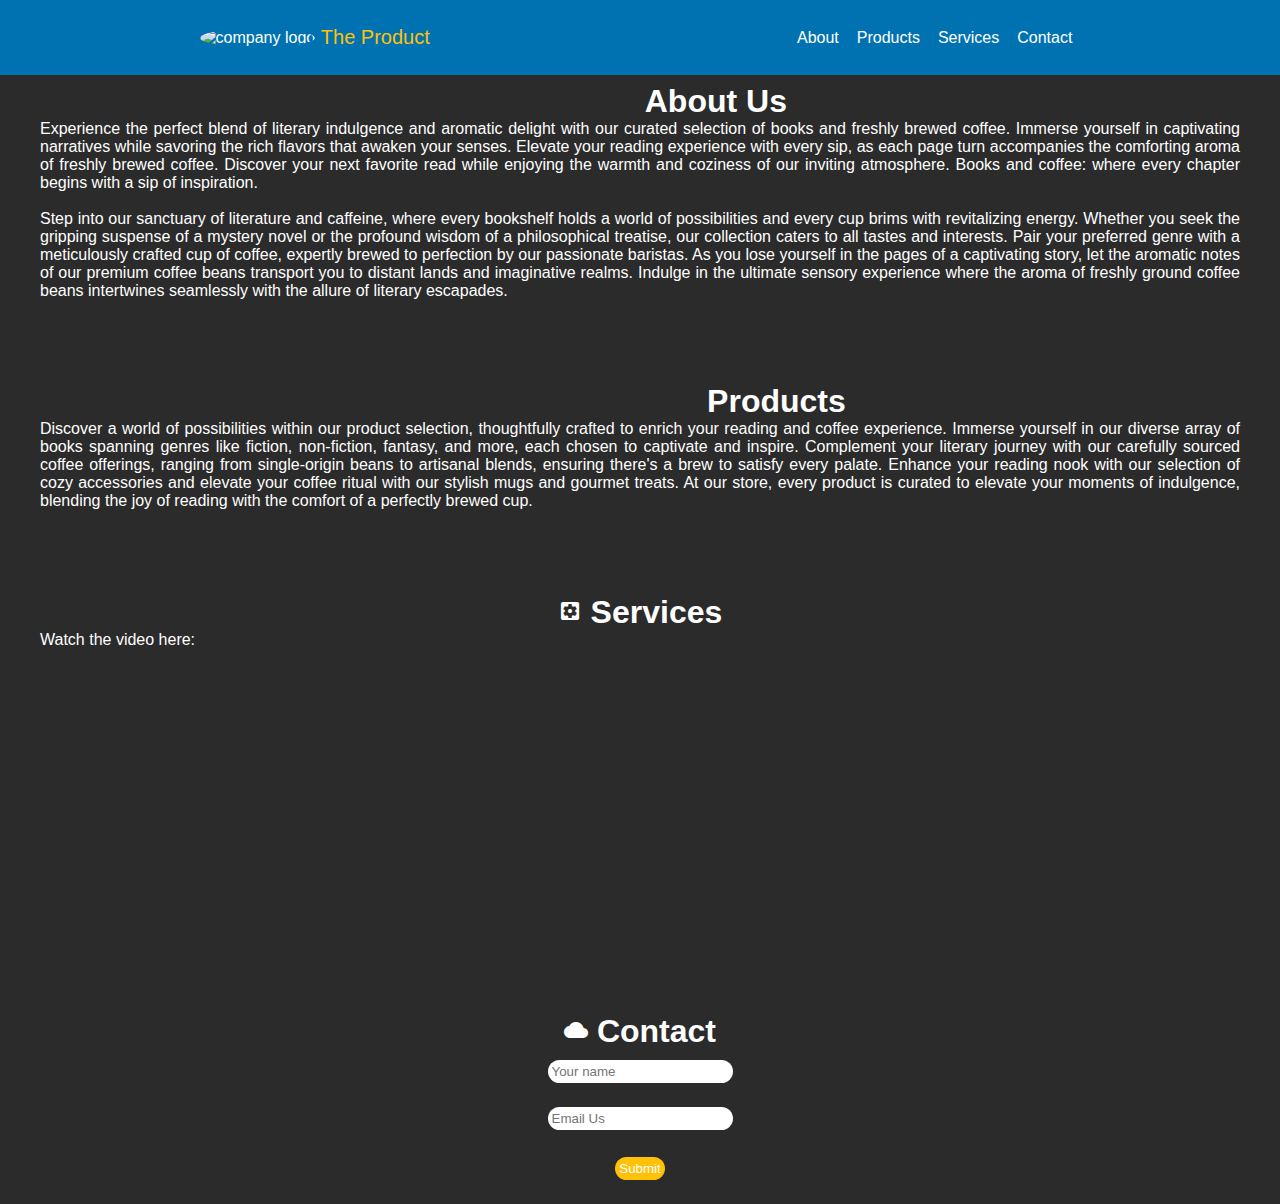
==== product landing page/index.html @ 33226a96 "product landing page" ====
<!DOCTYPE html>
<html lang="en">
<head>
    <meta charset="UTF-8">
    <meta name="viewport" content="width=device-width, initial-scale=1.0">
    <link rel="stylesheet" href="styles.css">
    <link rel="stylesheet" href="https://fonts.googleapis.com/icon?family=Material+Icons">
    <title>Document</title>
</head>
<body>
<div class="container">
    <header id="header">
        <div class="product-title">
        <img id="header-img" src="https://placehold.co/50x50" alt="company logo"/>
        <span id="product-title">The Product</span>
        </div>
    <nav id="nav-bar">
        <ul>
            <li><a class="nav-link" href="#about">About</a></li>
            <li><a class="nav-link" href="#products">Products</a></li>
            <li><a class="nav-link" href="#services">Services</a></li>
            <li><a class="nav-link" href="#contact">Contact</a></li>
        </ul>
    </nav>
    </header>
    <main>
        <section id ="about">
            <h1><i class="material-icons">coffee</i> About Us</h1>
            <p>Experience the perfect blend of literary indulgence and aromatic delight with our curated selection of books and freshly brewed coffee. Immerse yourself in captivating narratives while savoring the rich flavors that awaken your senses. Elevate your reading experience with every sip, as each page turn accompanies the comforting aroma of freshly brewed coffee. Discover your next favorite read while enjoying the warmth and coziness of our inviting atmosphere. Books and coffee: where every chapter begins with a sip of inspiration.</p><br/>
            <p>Step into our sanctuary of literature and caffeine, where every bookshelf holds a world of possibilities and every cup brims with revitalizing energy. Whether you seek the gripping suspense of a mystery novel or the profound wisdom of a philosophical treatise, our collection caters to all tastes and interests. Pair your preferred genre with a meticulously crafted cup of coffee, expertly brewed to perfection by our passionate baristas. As you lose yourself in the pages of a captivating story, let the aromatic notes of our premium coffee beans transport you to distant lands and imaginative realms. Indulge in the ultimate sensory experience where the aroma of freshly ground coffee beans intertwines seamlessly with the allure of literary escapades.</p>
        </section>
        <section id ="products">
            <h1><i class="material-icons">inventory_2</i> Products</h1>
            <p>Discover a world of possibilities within our product selection, thoughtfully crafted to enrich your reading and coffee experience. Immerse yourself in our diverse array of books spanning genres like fiction, non-fiction, fantasy, and more, each chosen to captivate and inspire. Complement your literary journey with our carefully sourced coffee offerings, ranging from single-origin beans to artisanal blends, ensuring there's a brew to satisfy every palate. Enhance your reading nook with our selection of cozy accessories and elevate your coffee ritual with our stylish mugs and gourmet treats. At our store, every product is curated to elevate your moments of indulgence, blending the joy of reading with the comfort of a perfectly brewed cup.</p>
        </section>
        <section id="services">
             <h1><i class="material-icons">settings_applications</i> Services</h1>
             <p>Watch the video here:</p>
               <video id="video" width="640" height="360" src="https://www.youtube.com/watch?v=VB_WUMtdjpU">
      
    </video>
            <article></article>
        </section>
<section id="contact">
     <h1><i class="material-icons">cloud</i> Contact</h1>
<form id="form" action="https://www.freecodecamp.com/email-submit">

<input id="name" name="name" type="text" placeholder="Your name"/>
<input id="email" name="email" type="email" placeholder="Email Us" required="">
<input id="submit" type="submit"/ >
</form>
</section>
    </main>
</div>
</body>
</html>
---- product landing page/styles.css ----
* {
  margin: 0;
  padding: 0;
  box-sizing: border-box;
}

body {
  font-family: Comic Sans MS, sans-serif;
  background-color: #2b2b2b;
  color: #fff;
}

main h1 {
  text-align: center;
}

.container {
  position: relative;
}

header {
  position: fixed;
  top: 0;
  min-height: 75px;
  padding: 0px 20px;
  display: flex;
  justify-content: space-around;
  align-items: center;
  background-color: #0072b2;
  width: 100%;
}

nav {
  position: sticky;
}

nav ul {
  display: flex;
  list-style: none;
  gap: 2px;
}

nav ul li {
  padding: 0.5rem;
}

.nav-link {
  text-decoration: none;
  color: #fff;
  transition: color 0.5s;
}
.nav-link:hover {
  color: #ffc107;
}

#header-img {
  border-radius: 100%;
}

#product-title {
  font-size: 20px;
  color: #ffc107;
}
#about,
#products,
#services {
  text-align: justify;
  margin: 5.2rem 2.5rem 0 2.5rem;
}
.product-title {
  display: flex;
  align-items: center;
  gap: 0.35rem;
}

#form {
  margin-top: 10px;
  display: flex;
  flex-direction: column;
  align-items: center;
}

#form input {
  margin-bottom: 1.5rem;
  padding: 0.25rem;
  border-radius: 20px;
  border: none;
}

#submit {
  background-color: #ffc107;
  color: #fff;
  margin: 0.2rem;
  transition: color 0.5s;
  padding: 20px;
  cursor: pointer;
}

#submit:hover {
  font-family: Sans;
  background-color: #0072b2;
}

@media (max-width: 800px) {
  #products {
    flex-direction: column;
  }
  #contact {
    max-width: 300px;
    width: 100%;
    margin: 0 auto;
    margin-bottom: 10px;
  }
}
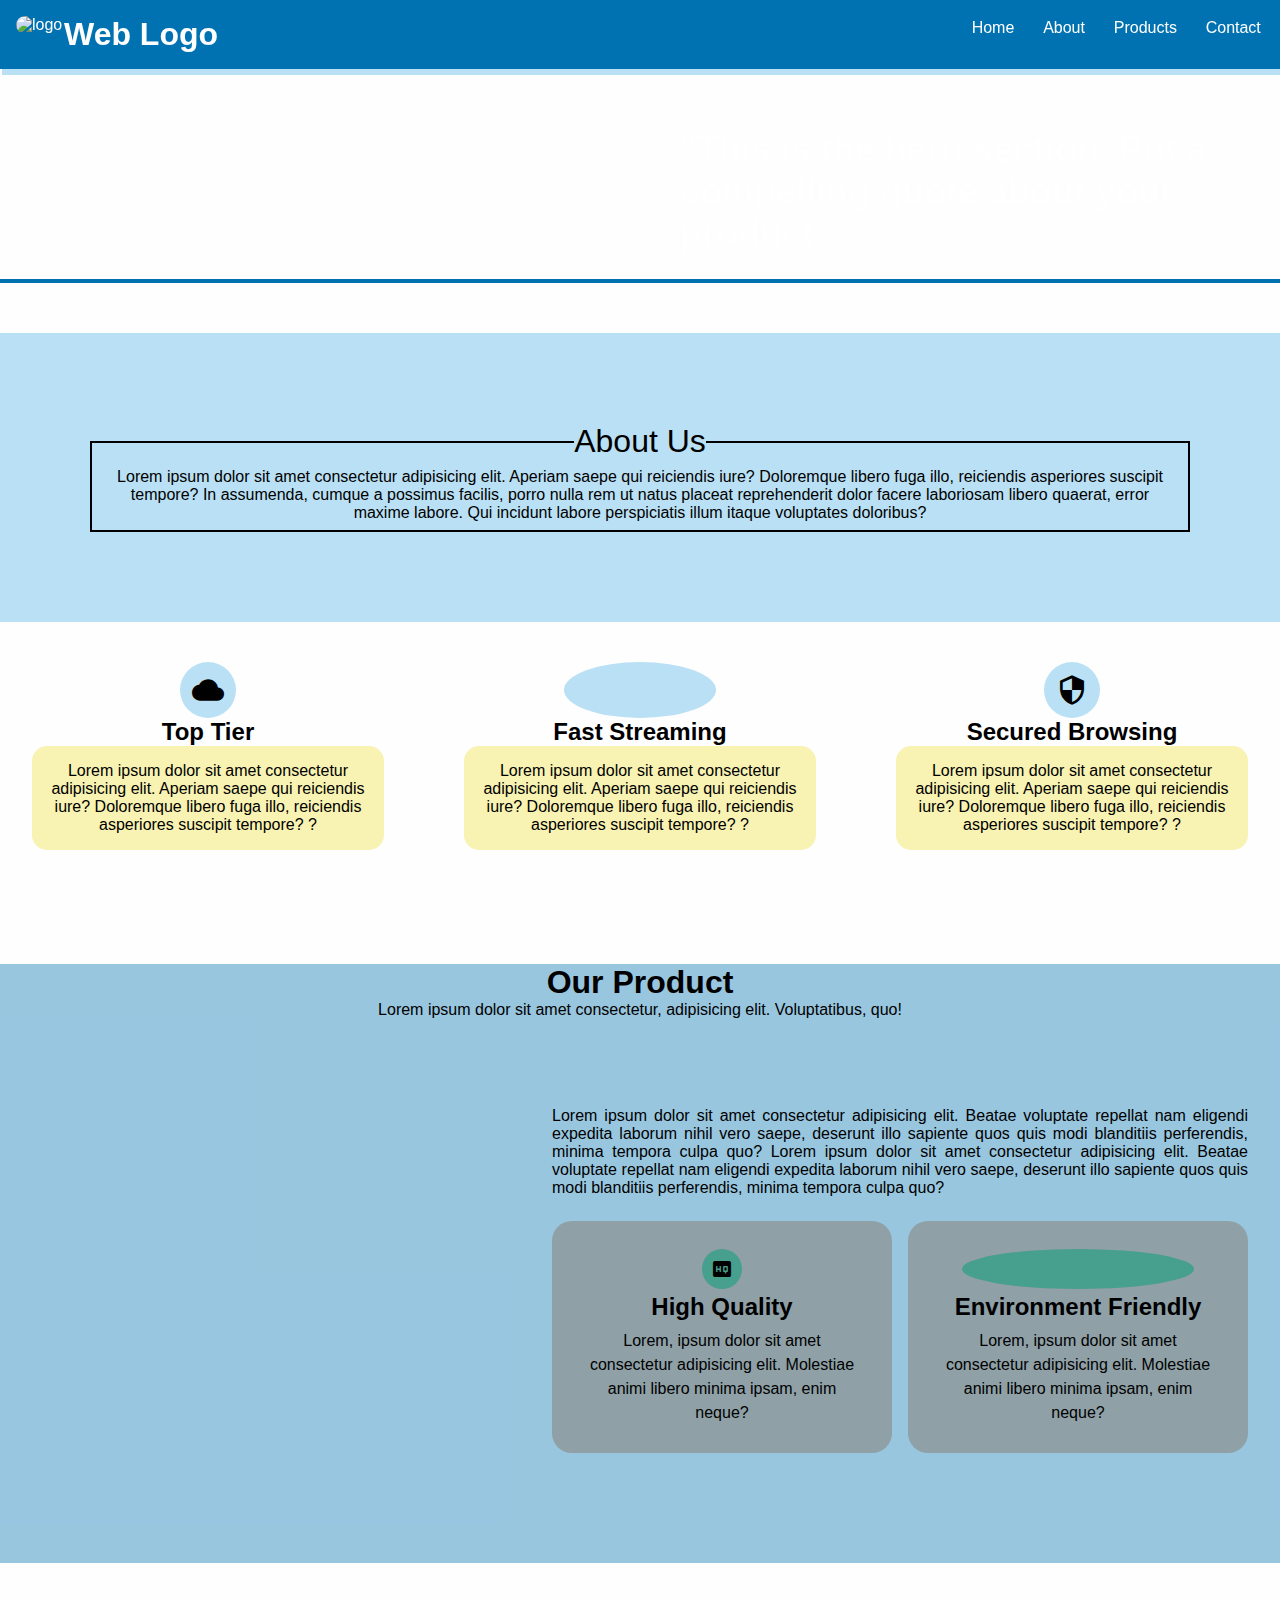
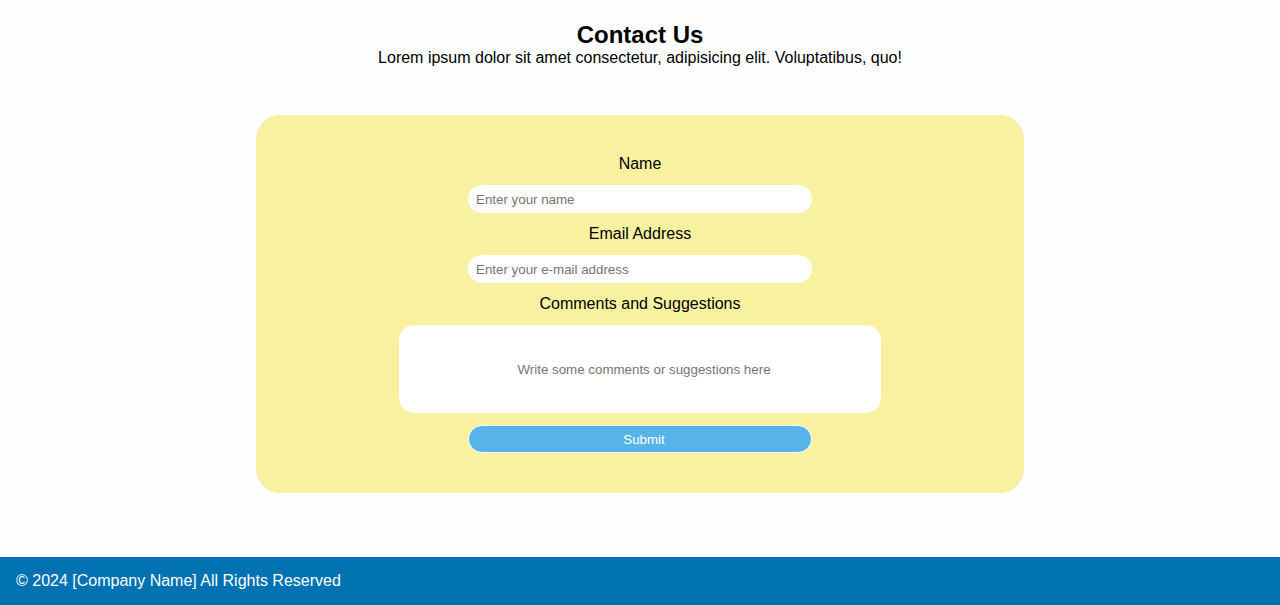
==== commit 7b710d7a: "product landing page" ====
--- a/product landing page/index.html
+++ b/product landing page/index.html
@@ -4,53 +4,125 @@
     <meta charset="UTF-8">
     <meta name="viewport" content="width=device-width, initial-scale=1.0">
     <link rel="stylesheet" href="styles.css">
-    <link rel="stylesheet" href="https://fonts.googleapis.com/icon?family=Material+Icons">
-    <title>Document</title>
+<link rel="stylesheet" href="https://fonts.googleapis.com/icon?family=Material+Icons">
+    <title>Product Landing Page</title>
 </head>
+
+<!-- Navigation Bar -->
+<header id="header">
+    <nav id="nav-bar">
+        <div id="nav-logo">
+            <img  id="header-img" src="https://placehold.co/40x40" alt="logo"/>
+            <h1 id="header-title">Web Logo</h1>
+        </div>
+        <div id="nav-menu">
+            <ul>
+                <li><a href="#home" class="nav-link anchor">Home</a></li>
+                <li><a href="#about" class="nav-link anchor">About</a></li>
+                <li><a href="#products" class="nav-link anchor">Products</a></li>
+                <li><a href="#contact" class="nav-link anchor">Contact</a></li>
+            </ul>
+        </div>
+    </nav>
+</header>
+
+<!-- Main Body Section -->
 <body>
-<div class="container">
-    <header id="header">
-        <div class="product-title">
-        <img id="header-img" src="https://placehold.co/50x50" alt="company logo"/>
-        <span id="product-title">The Product</span>
+<main>
+    <!-- Hero Section -->
+    <section id="home">
+        <div class="quote">
+<h2>"This is the hero section. Put a compelling quote about your product"</h2>
         </div>
-    <nav id="nav-bar">
-        <ul>
-            <li><a class="nav-link" href="#about">About</a></li>
-            <li><a class="nav-link" href="#products">Products</a></li>
-            <li><a class="nav-link" href="#services">Services</a></li>
-            <li><a class="nav-link" href="#contact">Contact</a></li>
-        </ul>
-    </nav>
-    </header>
-    <main>
-        <section id ="about">
-            <h1><i class="material-icons">coffee</i> About Us</h1>
-            <p>Experience the perfect blend of literary indulgence and aromatic delight with our curated selection of books and freshly brewed coffee. Immerse yourself in captivating narratives while savoring the rich flavors that awaken your senses. Elevate your reading experience with every sip, as each page turn accompanies the comforting aroma of freshly brewed coffee. Discover your next favorite read while enjoying the warmth and coziness of our inviting atmosphere. Books and coffee: where every chapter begins with a sip of inspiration.</p><br/>
-            <p>Step into our sanctuary of literature and caffeine, where every bookshelf holds a world of possibilities and every cup brims with revitalizing energy. Whether you seek the gripping suspense of a mystery novel or the profound wisdom of a philosophical treatise, our collection caters to all tastes and interests. Pair your preferred genre with a meticulously crafted cup of coffee, expertly brewed to perfection by our passionate baristas. As you lose yourself in the pages of a captivating story, let the aromatic notes of our premium coffee beans transport you to distant lands and imaginative realms. Indulge in the ultimate sensory experience where the aroma of freshly ground coffee beans intertwines seamlessly with the allure of literary escapades.</p>
-        </section>
-        <section id ="products">
-            <h1><i class="material-icons">inventory_2</i> Products</h1>
-            <p>Discover a world of possibilities within our product selection, thoughtfully crafted to enrich your reading and coffee experience. Immerse yourself in our diverse array of books spanning genres like fiction, non-fiction, fantasy, and more, each chosen to captivate and inspire. Complement your literary journey with our carefully sourced coffee offerings, ranging from single-origin beans to artisanal blends, ensuring there's a brew to satisfy every palate. Enhance your reading nook with our selection of cozy accessories and elevate your coffee ritual with our stylish mugs and gourmet treats. At our store, every product is curated to elevate your moments of indulgence, blending the joy of reading with the comfort of a perfectly brewed cup.</p>
-        </section>
-        <section id="services">
-             <h1><i class="material-icons">settings_applications</i> Services</h1>
-             <p>Watch the video here:</p>
-               <video id="video" width="640" height="360" src="https://www.youtube.com/watch?v=VB_WUMtdjpU">
-      
-    </video>
-            <article></article>
-        </section>
-<section id="contact">
-     <h1><i class="material-icons">cloud</i> Contact</h1>
-<form id="form" action="https://www.freecodecamp.com/email-submit">
+    </section>
+    <!-- About Section -->
+    <section id="about">
+        <div class="about-container">
+        <fieldset class="about-message">
+        <legend>About Us</legend>
+        <p>Lorem ipsum dolor sit amet consectetur adipisicing elit. Aperiam saepe qui reiciendis iure? Doloremque libero fuga illo, reiciendis asperiores suscipit tempore? In assumenda, cumque a possimus facilis, porro nulla rem ut natus placeat reprehenderit dolor facere laboriosam libero quaerat, error maxime labore. Qui incidunt labore perspiciatis illum itaque voluptates doloribus?</p>
+        </fieldset></div>
+        
+        <div class="about-features">
+        <div class="about-right-features">
+        <i class="material-icons">cloud</i>
+        <h2>Top Tier</h2>
+        <p>Lorem ipsum dolor sit amet consectetur adipisicing elit. Aperiam saepe qui reiciendis iure? Doloremque libero fuga illo, reiciendis asperiores suscipit tempore? ?</p></div>
+        <div class="about-right-features">
+        <i class="material-icons">bolt</i>
+        <h2>Fast Streaming</h2>
+        <p>Lorem ipsum dolor sit amet consectetur adipisicing elit. Aperiam saepe qui reiciendis iure? Doloremque libero fuga illo, reiciendis asperiores suscipit tempore? ?</p></div>
+         <div class="about-right-features">
+        <i class="material-icons">security</i>
+        <h2>Secured Browsing</h2>
+        <p>Lorem ipsum dolor sit amet consectetur adipisicing elit. Aperiam saepe qui reiciendis iure? Doloremque libero fuga illo, reiciendis asperiores suscipit tempore? ?</p></div>
+        </div>
+    </section>
+    <!-- Products Section -->
+    <section id="products">
+        <div class="products-container">
+        <div class="products-title">
+            <h2>Our Product</h2>
+            <p>Lorem ipsum dolor sit amet consectetur, adipisicing elit. Voluptatibus, quo!</p>
+        </div>
+        <div class="video-and-statement">
+        <div class="products-video">
+        <iframe id="video" height="480" width="500" 
+            src="https://www.youtube.com/embed/IXifQ8mX8DE?si=pd5CFYPCljuIFdsv"> 
+      </iframe>  
+        </div>
+        <div class="products-statement">
+            <p>Lorem ipsum dolor sit amet consectetur adipisicing elit. Beatae voluptate repellat nam eligendi expedita laborum nihil vero saepe, deserunt illo sapiente quos quis modi blanditiis perferendis, minima tempora culpa quo? Lorem ipsum dolor sit amet consectetur adipisicing elit. Beatae voluptate repellat nam eligendi expedita laborum nihil vero saepe, deserunt illo sapiente quos quis modi blanditiis perferendis, minima tempora culpa quo?</p>
+       
+        <div class="cards-container">
+            <div class="card-content">
+            <i class="material-icons"><span class="material-symbols-outlined">
+high_quality
+</span></i>
+            <h2>High Quality</h2>
+            <p>Lorem, ipsum dolor sit amet consectetur adipisicing elit. Molestiae animi libero minima ipsam, enim neque?</p> 
+            </div>
+            <div class="card-content">
+            <i class="material-icons">recycling</i>
+            <h2>Environment Friendly</h2>
+            <p>Lorem, ipsum dolor sit amet consectetur adipisicing elit. Molestiae animi libero minima ipsam, enim neque?</p>
+            </div>
+            </div>
+        </div>
+        </div>
+        </div>
+    </section>
 
-<input id="name" name="name" type="text" placeholder="Your name"/>
-<input id="email" name="email" type="email" placeholder="Email Us" required="">
-<input id="submit" type="submit"/ >
-</form>
-</section>
-    </main>
+    <section id="contact">
+        <div class="contact-header">
+            <h2>Contact Us</h2>
+            <p>Lorem ipsum dolor sit amet consectetur, adipisicing elit. Voluptatibus, quo!</p>
+        </div>
+        <div class="form-setup">
+            <form id="form" action="https://www.freecodecamp.com/email-submit">
+                <label>Name</label><input type="text" name="name" id="name" placeholder="Enter your name" />
+                <label>Email Address </label><input type="email" id="email" placeholder="Enter your e-mail address" name="email"/>
+                <label> Comments and Suggestions</label><input type="textarea" 
+                placeholder="Write some comments or suggestions here" name="comments" id="comments"/>
+                <input id="submit" type="submit" name="submit-btn"/>
+            </form>
+        </div>
+    </section>
+    <footer id="footer">
+<div class="footer-copyright">
+<p> &copy; 2024 [Company Name] All Rights Reserved</p>
 </div>
+<div id="socials">
+<ul>
+<li><ion-icon name="logo-facebook" size="large"></ion-icon></li>
+<li><ion-icon name="logo-twitter" size="large"></ion-icon></li>
+<li><ion-icon name="logo-linkedin" size="large"></ion-icon></li>
+<li><ion-icon name="logo-instagram" size="large"></ion-icon></li>
+</ul>
+<div>
+    </footer>
+</main>
 </body>
+<script type="module" src="https://unpkg.com/ionicons@7.1.0/dist/ionicons/ionicons.esm.js"></script>
+<script nomodule src="https://unpkg.com/ionicons@7.1.0/dist/ionicons/ionicons.js"></script>
 </html>
--- a/product landing page/styles.css
+++ b/product landing page/styles.css
@@ -1,3 +1,4 @@
+/* ------- Parent Style ------- */
 * {
   margin: 0;
   padding: 0;
@@ -6,109 +7,338 @@
 
 body {
   font-family: Comic Sans MS, sans-serif;
-  background-color: #2b2b2b;
-  color: #fff;
-}
-
-main h1 {
-  text-align: center;
-}
-
-.container {
-  position: relative;
-}
-
-header {
+  background-color: #fefefe;
+  color: #000;
+}
+main {
+  padding-top: 15px;
+}
+
+/* ------- Navigation Bar ------- */
+#header {
   position: fixed;
+  width: 100%;
   top: 0;
-  min-height: 75px;
-  padding: 0px 20px;
-  display: flex;
-  justify-content: space-around;
-  align-items: center;
   background-color: #0072b2;
-  width: 100%;
-}
-
-nav {
-  position: sticky;
-}
-
-nav ul {
-  display: flex;
+  box-shadow: 2px 6px rgba(86, 180, 233, 0.4);
+  color: #fefefe;
+}
+
+/* Left Side */
+#nav-bar {
+  display: flex;
+  justify-content: space-between;
+}
+#nav-logo {
+  display: flex;
+  flex-direction: space-between;
+  padding: 1rem;
+}
+
+#header-title {
+  margin-left: 1.5rem;
+  padding-left: 1.5rem;
+}
+
+#header-img {
+  position: absolute;
+  top: 1rem;
+  border-radius: 20px;
+}
+
+/* Right Side */
+#nav-menu ul {
+  display: flex;
+  padding: 1.2rem;
+  gap: 1.8rem;
   list-style: none;
-  gap: 2px;
-}
-
-nav ul li {
-  padding: 0.5rem;
 }
 
 .nav-link {
+  color: #fefefe;
   text-decoration: none;
-  color: #fff;
-  transition: color 0.5s;
-}
+  transition: 0.7s;
+}
+
 .nav-link:hover {
-  color: #ffc107;
-}
-
-#header-img {
-  border-radius: 100%;
-}
-
-#product-title {
-  font-size: 20px;
-  color: #ffc107;
-}
+  color: #f0e442;
+  font-size: 18px;
+}
+/* ------- Navigation Bar Hacks  ------- */
+/* This allow navbar not to block the upper part of
+each section upon clicking the link */
+#home,
 #about,
 #products,
-#services {
+#contact {
+  padding-top: 50px;
+}
+
+/* ------- Home Section ------- */
+#home {
+  background: url(https://i.postimg.cc/28ksjN4R/topdownturnbrightness.jpg) left
+    center repeat;
+  background-size: cover;
+  width: 100%;
+  max-height: 100%;
+  border-bottom: 4px solid #0072b2;
+}
+
+.quote {
+  display: flex;
+  justify-content: flex-end;
+  margin-left: auto;
+  padding: 4rem 2rem 1.5rem 2.5rem;
+  text-align: left;
+  width: 50%;
+  color: #fff;
+  font-size: 1.5rem;
+}
+
+/* Breakpoint for WideScreen */
+@media only screen and (min-width: 768px) {
+  #home {
+    max-height: 100vh;
+  }
+}
+
+/* ------- About Section ------- */
+#about {
+  display: flex;
+  flex-direction: column;
+  gap: 0.5rem;
+  text-align: center;
+}
+
+/* Left Side */
+.about-container {
+  padding: 10px;
+  background-clip: padding-box;
+  background-color: rgba(86, 180, 233, 0.4);
+}
+.about-message {
+  border: 2px solid black;
+  padding: 0.5rem 1.5rem;
+  margin-bottom: 1.5rem;
+}
+
+.about-message legend {
+  font-size: 2rem;
+}
+
+/* Right Side */
+.about-features {
+  margin-top: 0;
+  margin-left: 2rem;
+  margin-right: 2rem;
+}
+
+.about-right-features {
+  margin-top: 2rem;
+}
+
+.about-right-features i {
+  font-size: 2rem;
+  padding: 0.75rem;
+  background-color: rgba(86, 180, 233, 0.4);
+  border-radius: 100%;
+}
+
+.about-right-features p {
+  background-color: rgba(240, 228, 66, 0.4);
+  border-radius: 15px;
+  padding: 1rem;
+}
+
+/* Breakpoint for WideScreen */
+@media only screen and (min-width: 768px) {
+  .about-message {
+    margin: 5rem 5rem;
+    display: flex;
+    flex-direction: column;
+    align-items: center;
+  }
+  .about-features {
+    display: flex;
+    justify-content: center;
+    max-width: 100%;
+    gap: 5rem;
+    max-height: 400px;
+    padding-bottom: 2rem;
+  }
+}
+
+/* ------- Products Section ------- */
+.products-container {
+  background-color: rgba(0, 114, 178, 0.4);
+}
+
+/* Products Section Header */
+.products-title {
+  margin: 2rem 2rem;
+  text-align: center;
+}
+.products-title h2 {
+  font-size: 2rem;
+}
+
+/* Products Video */
+.products-video {
+  display: flex;
+  justify-content: center;
+  width: 50%;
+}
+
+.products-video #video {
+  border: none;
+  border-radius: 10px;
+}
+
+/* Products Paragraph Right Side */
+.products-statement {
+  margin-top: 1.5rem;
+  padding: 2rem 2rem;
   text-align: justify;
-  margin: 5.2rem 2.5rem 0 2.5rem;
-}
-.product-title {
-  display: flex;
-  align-items: center;
-  gap: 0.35rem;
+}
+
+.video-and-statement {
+  padding-bottom: 2rem;
+}
+
+/* Products Two Cards Right Side */
+.cards-container {
+  display: flex;
+  gap: 1rem;
+}
+.card-content {
+  text-align: center;
+  margin-top: 1.5rem;
+  line-height: 1.5;
+  border-radius: 20px;
+  max-width: 35rem;
+  background-color: rgba(140, 144, 143, 0.7);
+  padding: 1.75rem;
+}
+.card-content i {
+  background-color: rgba(0, 158, 115, 0.5);
+  font-size: 1.5rem;
+  padding: 0.5rem;
+  border-radius: 100%;
+}
+
+.card-content h2 {
+  margin-bottom: 4px;
+}
+
+/* Breakpoint for WideScreen */
+@media only screen and (min-width: 768px) {
+  .products-video {
+    max-height: 520px;
+    margin-left: 1.25rem;
+  }
+
+  .video-and-statement {
+    display: flex;
+    justify-content: center;
+  }
+}
+
+/* ------- Contacts Section ------- */
+.contact-header {
+  text-align: center;
+  padding: 0.5rem 2rem;
+}
+
+/* Form Layout */
+.form-setup {
+  padding-bottom: 1.5rem;
 }
 
 #form {
-  margin-top: 10px;
+  margin: 2.5rem 2.5rem;
   display: flex;
   flex-direction: column;
   align-items: center;
-}
-
+  gap: 0.75rem;
+  background-color: rgba(240, 228, 66, 0.5);
+  border-radius: 1.5rem;
+  padding: 1.25rem;
+}
+
+#form label {
+  text-align: center;
+  padding: 0;
+}
+
+/* Name and Email */
 #form input {
-  margin-bottom: 1.5rem;
-  padding: 0.25rem;
-  border-radius: 20px;
+  padding-left: 0.5rem;
+  width: 50%;
+  height: 1.75rem;
   border: none;
-}
-
-#submit {
-  background-color: #ffc107;
+  border-radius: 15px;
+}
+
+/* Comments Area */
+#form #comments {
+  text-align: center;
+  height: 5.5rem;
+  width: 70%;
+}
+
+/* Submit Button in Input Tag */
+#form #submit {
+  background-color: rgb(86, 180, 233);
+  border: 1px solid #fff;
+  cursor: pointer;
+  color: #fefefe;
+}
+
+#form #submit:hover {
+  background-color: rgba(86, 180, 233, 0.8);
+  font-size: 18px;
+}
+
+/* Breakpoint for WideScreen */
+@media only screen and (min-width: 768px) {
+  .form-setup {
+    display: flex;
+    justify-content: center;
+  }
+  #form {
+    padding: 2.5rem;
+    width: 60%;
+  }
+}
+
+/* ------- Footer Section ------- */
+#footer {
+  display: flex;
+  justify-content: space-between;
+  align-items: center;
+  height: 3rem;
+  padding: 1rem;
+  background-color: #0072b2;
   color: #fff;
-  margin: 0.2rem;
-  transition: color 0.5s;
-  padding: 20px;
+}
+
+.footer-copyright {
+  font-style: bold;
+  text-align: center;
+}
+
+#socials ul {
+  display: flex;
+  flex-direction: row;
+  gap: 0.75rem;
+  list-style: none;
+  padding-right: 1.5rem;
+}
+
+#socials ul li {
   cursor: pointer;
 }
 
-#submit:hover {
-  font-family: Sans;
-  background-color: #0072b2;
-}
-
-@media (max-width: 800px) {
-  #products {
-    flex-direction: column;
-  }
-  #contact {
-    max-width: 300px;
-    width: 100%;
-    margin: 0 auto;
-    margin-bottom: 10px;
-  }
-}
+#socials ul li:hover {
+  color: #f0e442;
+}
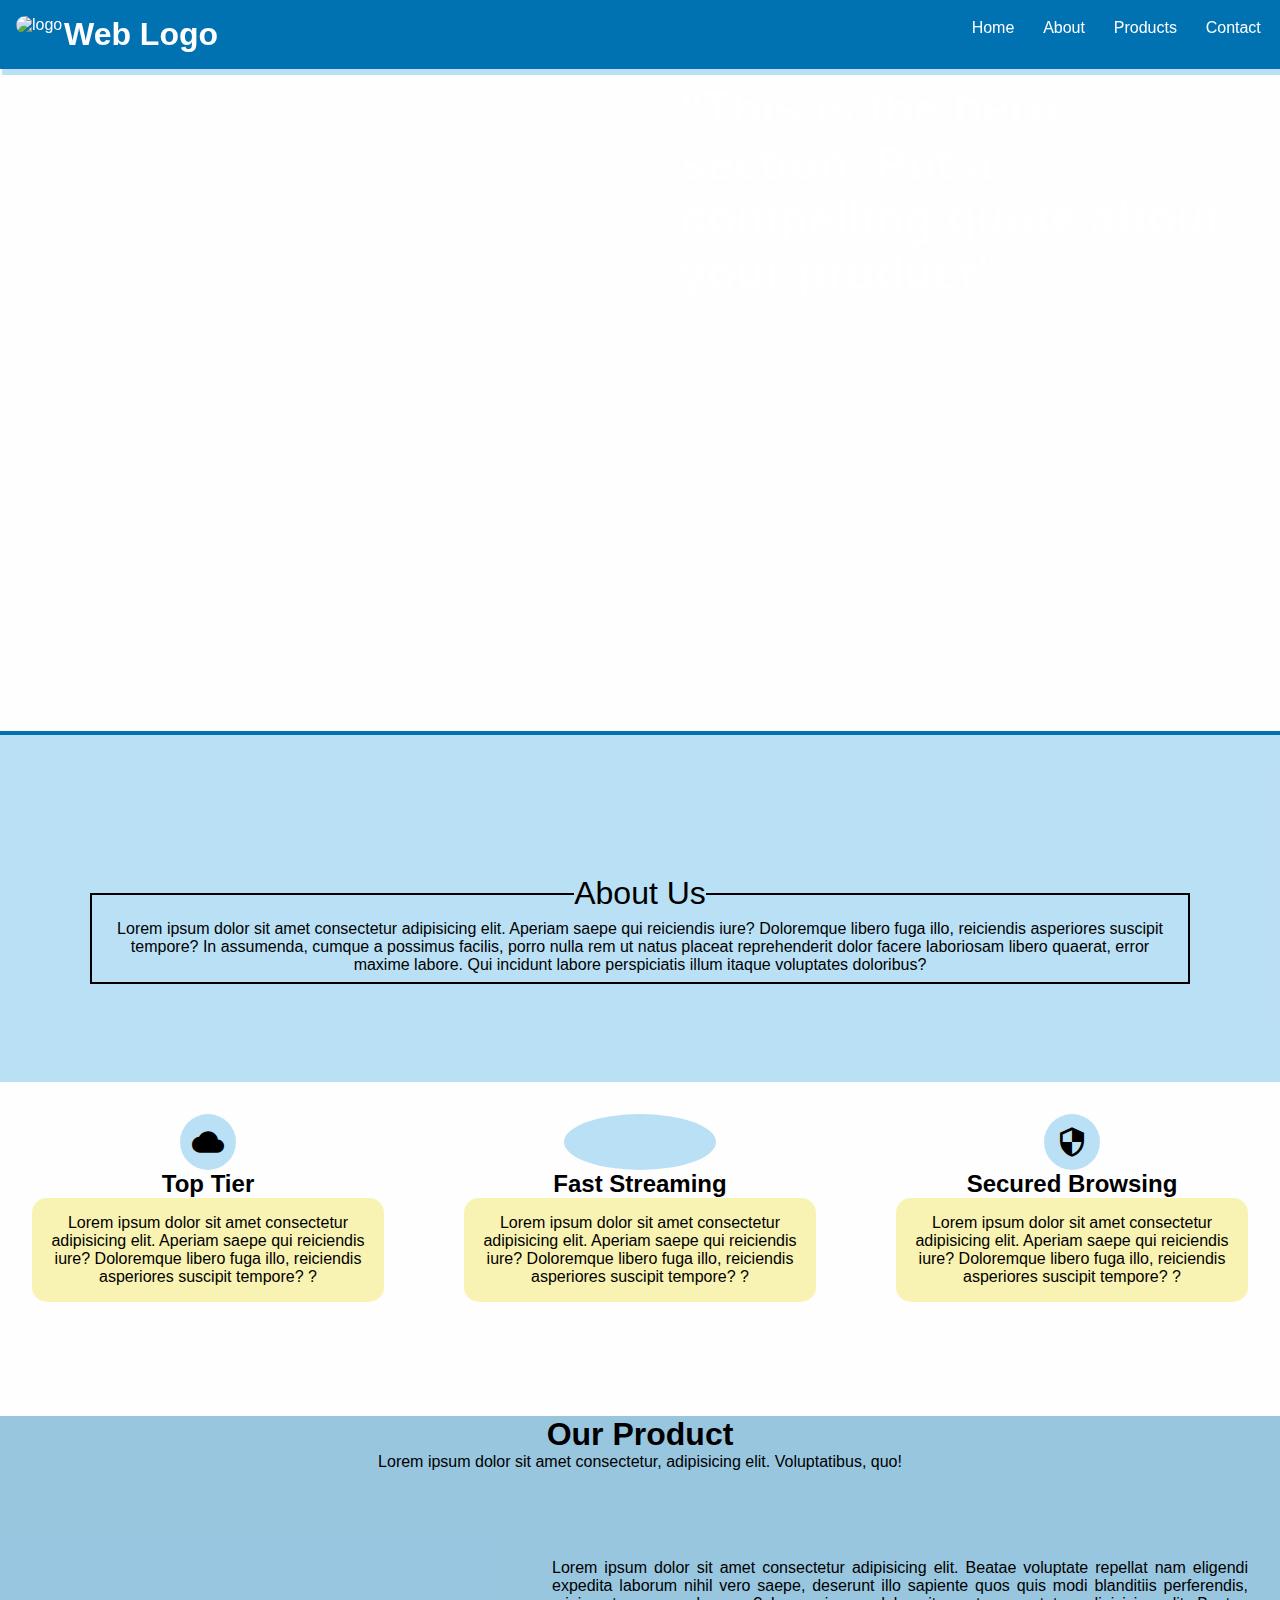
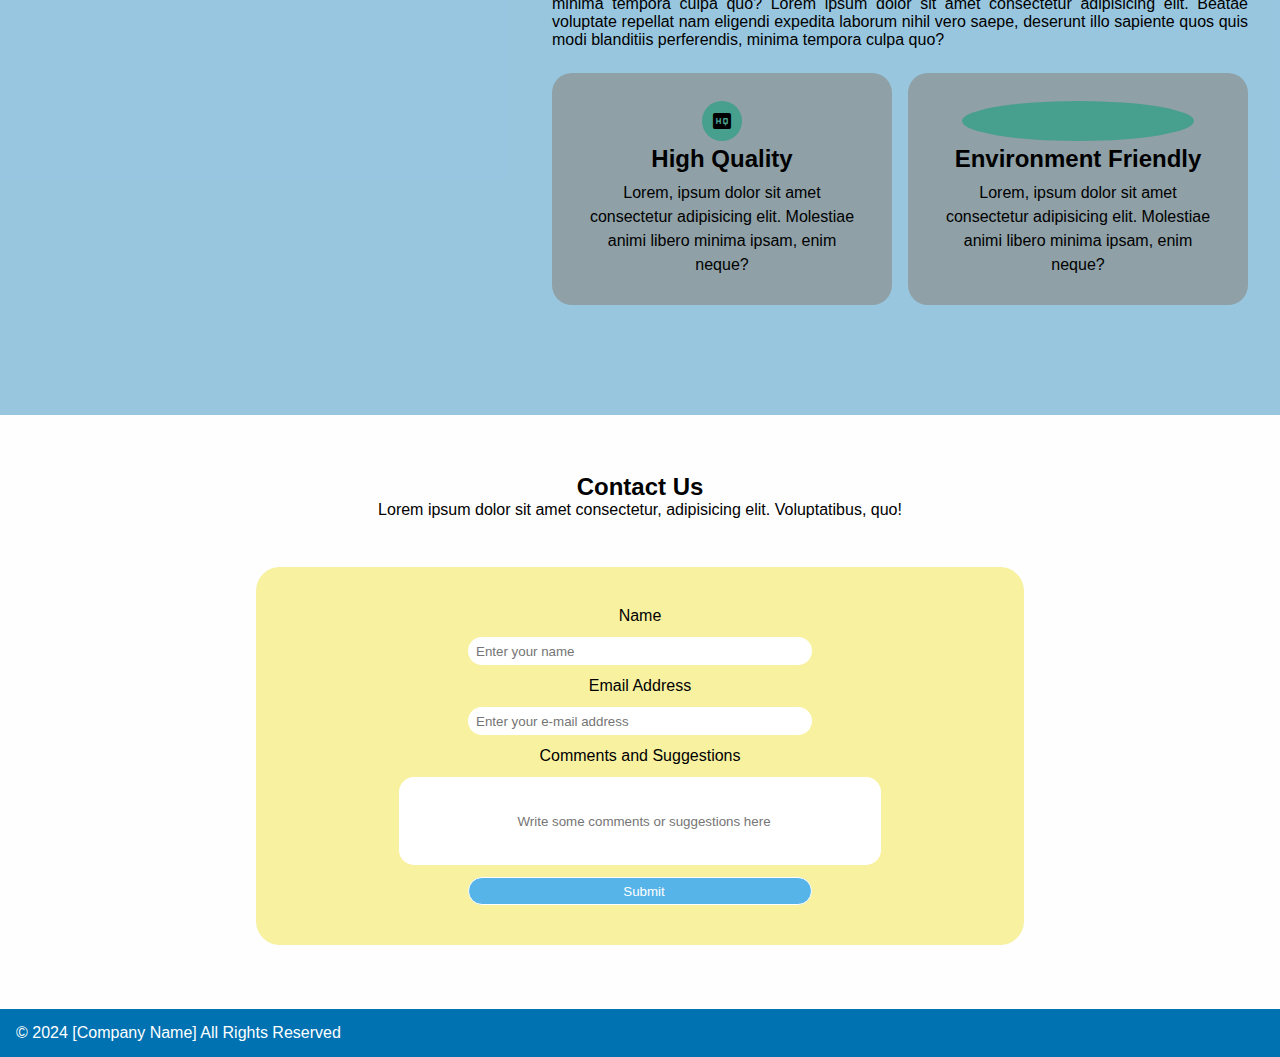
==== commit 485c64b8: "portfolio project" ====
--- a/product landing page/index.html
+++ b/product landing page/index.html
@@ -125,4 +125,4 @@
 </body>
 <script type="module" src="https://unpkg.com/ionicons@7.1.0/dist/ionicons/ionicons.esm.js"></script>
 <script nomodule src="https://unpkg.com/ionicons@7.1.0/dist/ionicons/ionicons.js"></script>
-</html>
+</html> 
--- a/product landing page/styles.css
+++ b/product landing page/styles.css
@@ -80,7 +80,7 @@
     center repeat;
   background-size: cover;
   width: 100%;
-  max-height: 100%;
+  height: 80vh;
   border-bottom: 4px solid #0072b2;
 }
 
@@ -88,7 +88,7 @@
   display: flex;
   justify-content: flex-end;
   margin-left: auto;
-  padding: 4rem 2rem 1.5rem 2.5rem;
+  padding: 1rem 2rem 1.5rem 2.5rem;
   text-align: left;
   width: 50%;
   color: #fff;
@@ -100,6 +100,9 @@
   #home {
     max-height: 100vh;
   }
+  .quote {
+    font-size: 2rem;
+  }
 }
 
 /* ------- About Section ------- */
@@ -108,13 +111,13 @@
   flex-direction: column;
   gap: 0.5rem;
   text-align: center;
+  background-color: rgba(86, 180, 233, 0.4);
 }
 
 /* Left Side */
 .about-container {
   padding: 10px;
   background-clip: padding-box;
-  background-color: rgba(86, 180, 233, 0.4);
 }
 .about-message {
   border: 2px solid black;
@@ -129,8 +132,9 @@
 /* Right Side */
 .about-features {
   margin-top: 0;
-  margin-left: 2rem;
-  margin-right: 2rem;
+  padding-left: 2rem;
+  padding-right: 2rem;
+  background-color: #fefefe;
 }
 
 .about-right-features {
@@ -184,9 +188,12 @@
 
 /* Products Video */
 .products-video {
+  position: relative;
+  left: 15%;
+  z-index: -1;
   display: flex;
   justify-content: center;
-  width: 50%;
+  width: 70%;
 }
 
 .products-video #video {
@@ -233,6 +240,7 @@
 /* Breakpoint for WideScreen */
 @media only screen and (min-width: 768px) {
   .products-video {
+    position: static;
     max-height: 520px;
     margin-left: 1.25rem;
   }
